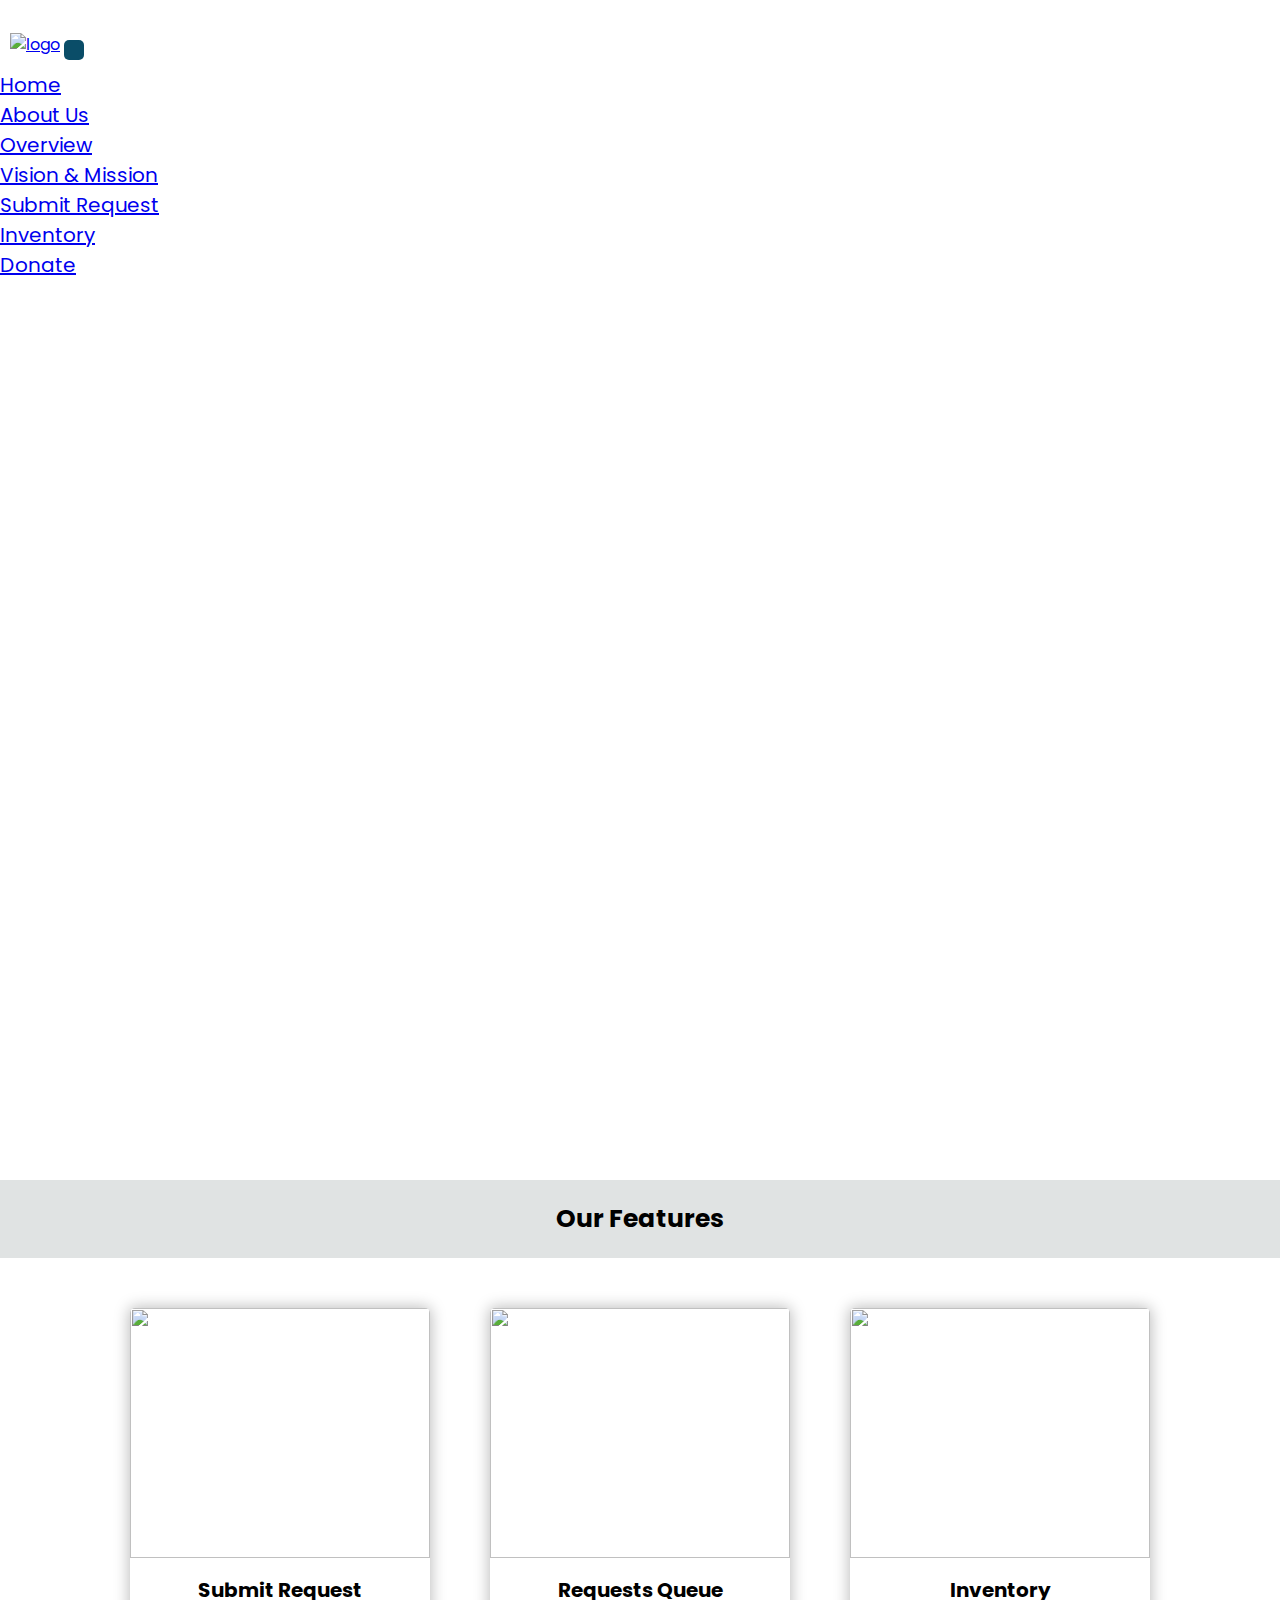
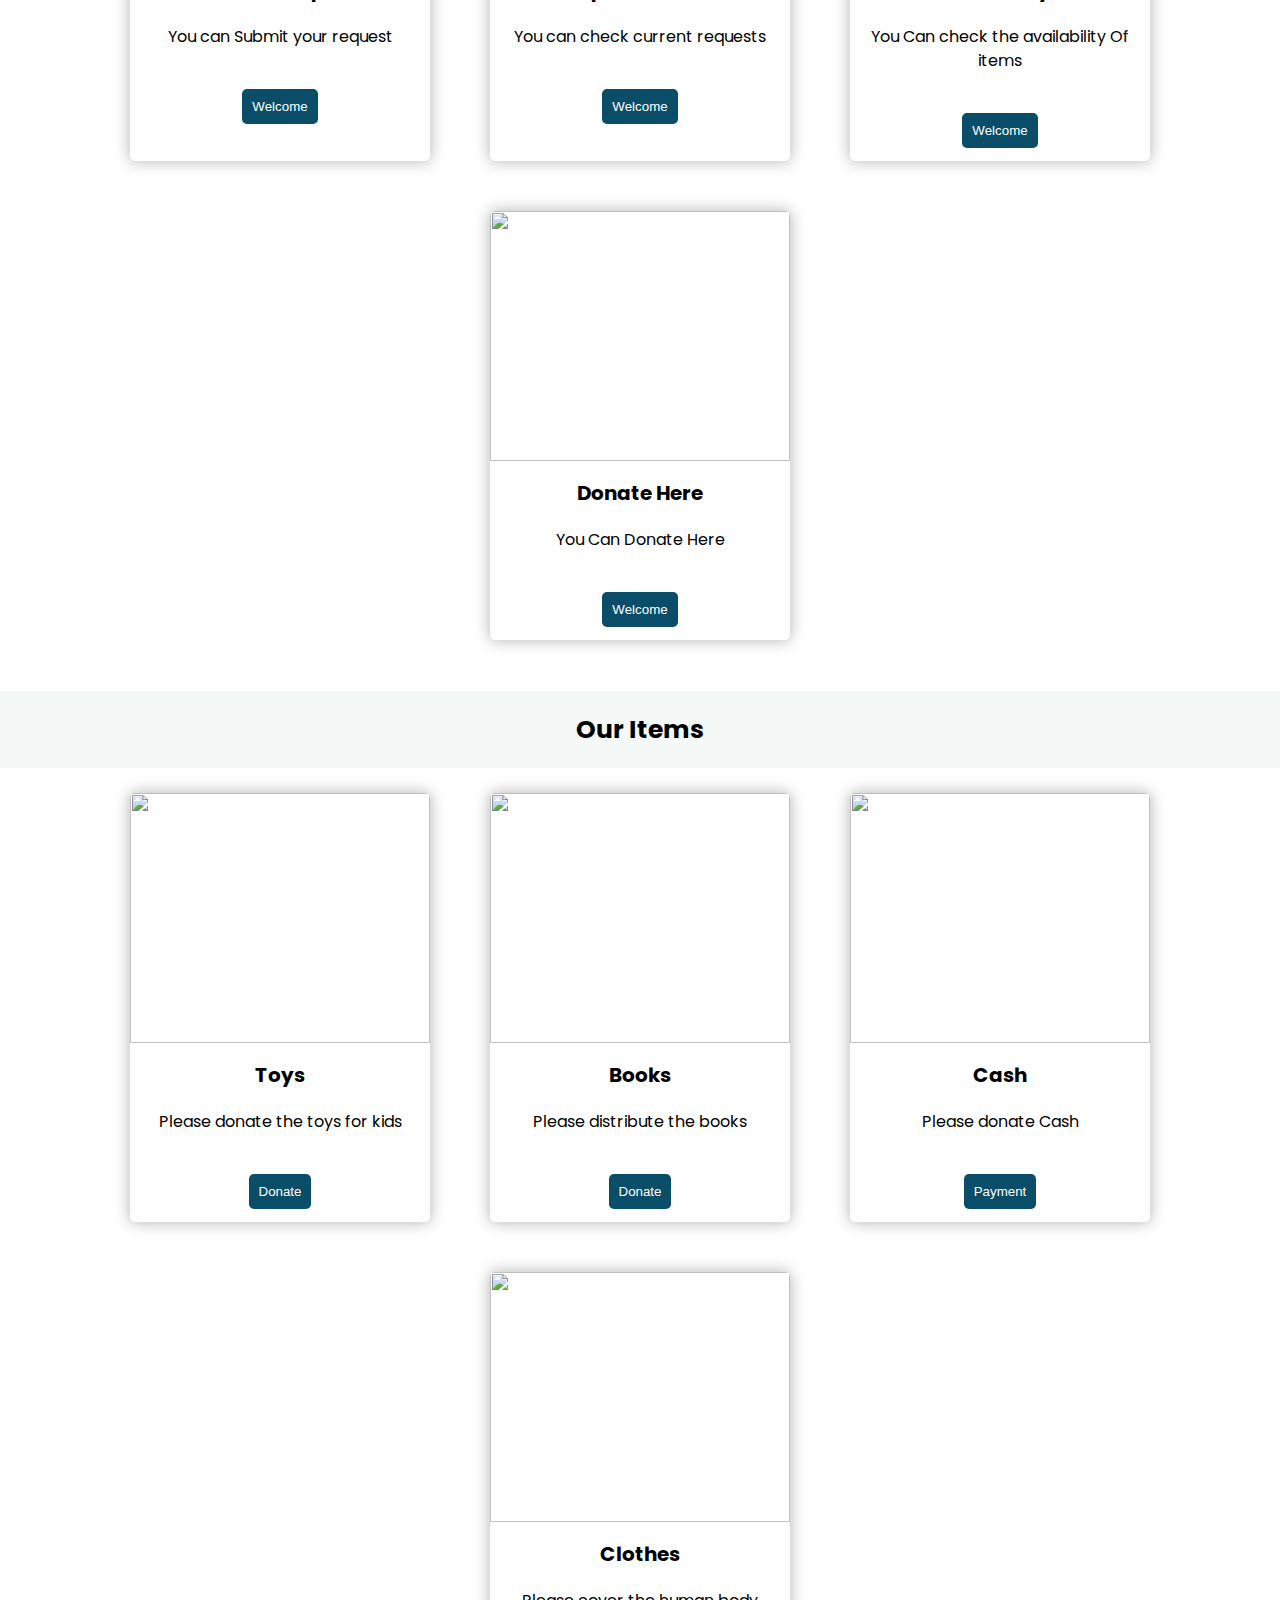
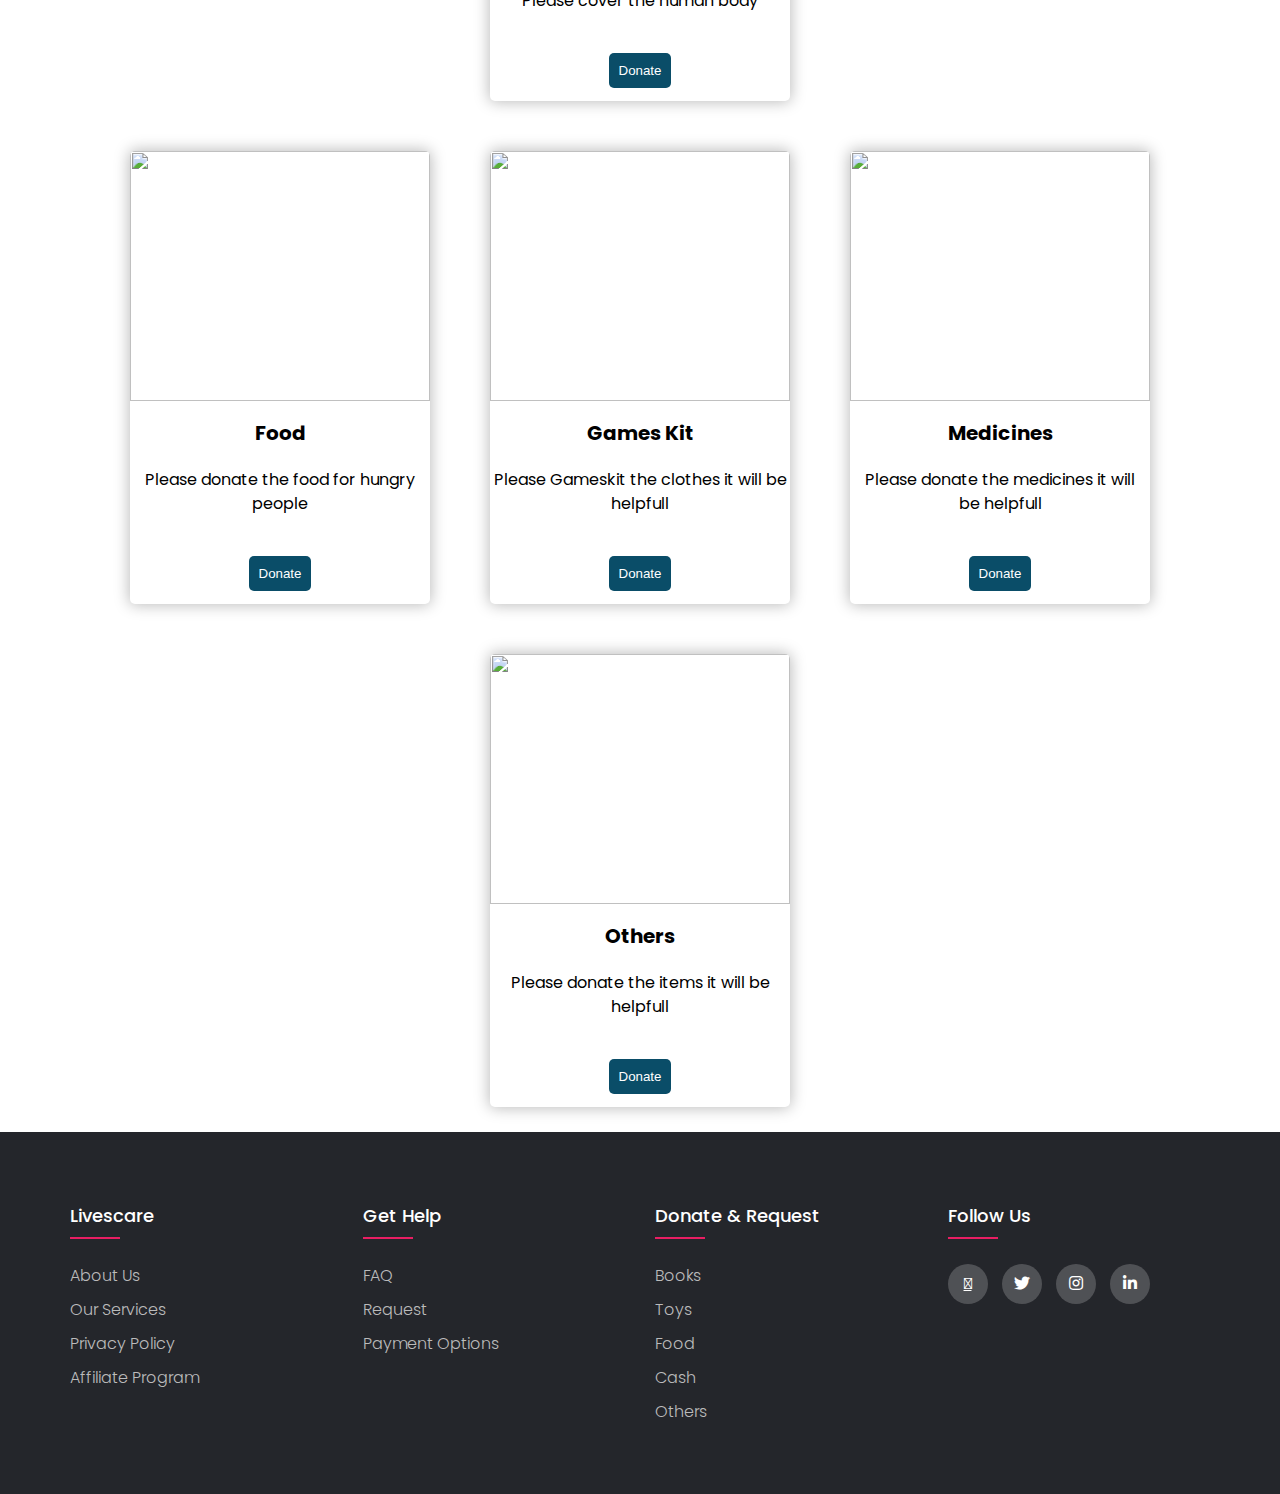
==== index.html @ c7077f21 "Add files via upload" ====
<!DOCTYPE html>
<html lang="en">
<head>
    <meta charset="UTF-8">
    <meta http-equiv="X-UA-Compatible" content="IE=edge">
    <meta name="viewport" content="width=device-width, initial-scale=1.0">
    <!-- Bootstrap CSS use it in all page  -->
    <link href="https://cdn.jsdelivr.net/npm/bootstrap@5.2.3/dist/css/bootstrap.min.css" rel="stylesheet" integrity="sha384-rbsA2VBKQhggwzxH7pPCaAqO46MgnOM80zW1RWuH61DGLwZJEdK2Kadq2F9CUG65" crossorigin="anonymous">
    <link rel="stylesheet" type="text/css" href="https://cdnjs.cloudflare.com/ajax/libs/font-awesome/5.15.1/css/all.min.css">
    <!-- till here  -->
    <title>LivesCare</title>
    <link rel="stylesheet" href="index.css">
    <link rel="stylesheet" href="cart.css">
    <link rel="stylesheet" href="footer.css">
    
  
   
</head>
<body>

    <!-- Bootstrap nav starts here  -->
    <nav class="navbar navbar-expand-lg ">
        <div class="container-fluid">
            <a href="#"><img src="images/donation.jpg" alt=" logo" class = "logo"></a>
          
          <button class="navbar-toggler" type="button" data-bs-toggle="collapse" data-bs-target="#navbarSupportedContent" aria-controls="navbarSupportedContent" aria-expanded="false" aria-label="Toggle navigation">
            <span class="navbar-toggler-icon"></span>
          </button>
          <div class="collapse navbar-collapse" id="navbarSupportedContent" style="justify-content: flex-end; gap: 0.5rem;">
            <ul class="navbar-nav mb-2 mb-lg-0">
              <li class="nav-item">
                <a class="nav-link active" aria-current="page" href="index.html">Home</a>
              </li>
              <li class="nav-item dropdown">
                <a class="nav-link dropdown-toggle" href="#" role="button" data-bs-toggle="dropdown" aria-expanded="false">
                  About Us
                </a>
                <ul class="dropdown-menu">
                  <li><a class="dropdown-item" href="./about.html">Overview</a></li>
                  <li><a class="dropdown-item" href="./vm.html">Vision & Mission</a></li>
                </ul>
              </li>
              <li class="nav-item">
                <a class="nav-link" href="./submit.html">Submit Request</a>
              </li>
              <li class="nav-item">
                <a class="nav-link" href="./inventory.html">Inventory</a>
              </li>
             
              <li class="nav-item">
                <a class="nav-link " href="./Donate.html">Donate</a>
              </li>
            </ul>
            
          </div>
        </div>
      </nav>

      <!-- Ends  here  -->

      <div class="banner"></div>
    


<div> 
    <h1 id ="Features"> Our Features </h1>
 
</div>
 <!-- end our features -->
     
 
 
 
<!--cards -->
<div class="main">
       <div class="card">
       
       <div class="image">
          <img src="https://st3.depositphotos.com/24261740/35326/i/450/depositphotos_353269088-stock-photo-bearded-adult-man-praying-god.jpg">
       </div>
       <div class="title">
        <h1>Submit Request</h1>
       </div>
       <div class="des">
        <p>  You can Submit your request </p>
       <button><a href ="./submit.html" target=""> Welcome </a></button>
       </div>
       </div>   


       <div class="card">
       
       <div class="image">
          <img src="https://img.freepik.com/premium-photo/group-happy-young-people-standing-line_252847-5942.jpg?w=996">
       </div>
       <div class="title">
        <h1> Requests Queue</h1>
       </div>
       <div class="des">
        <p>You can check current requests</p>
       <button><a href="./submit.html" target="">Welcome </a></button>
       </div>
       </div>
       
       <div class="card">
       
       <div class="image">
          <img src="https://media.sortly.com/wp-content/uploads/2020/02/12130157/Retail-Inventory.jpg">
       </div>
       <div class="title">
        <h1>Inventory</h1>
       </div>
       <div class="des">
        <p>You Can check the availability Of items </p>
       <button> <a href ="./inventory.html" target="">Welcome</a></button>
       </div>
       </div>
      
       <div class="card">
       
       <div class="image">
          <img src="https://www.safesmartliving.com/wp-content/uploads/hands-holding-donation-sign-jpg.jpg.webp">
       </div>
       <div class="title">
        <h1>Donate Here</h1>
       </div>
       <div class="des">
        <p>You Can  Donate  Here </p>
       <button> <a href="./Donate.html">Welcome </a></button>
       </div>
       </div>
     

</div>






       <!-- Ours items -->

<div class="main-items">
<!--Items Starts Here -->
<h1 id ="items"> Our Items </h1>
     
<!--Items Starts Here -->
<div class="item-row">
    <div class="card">
        
        <div class="image">
           <img src="https://img.freepik.com/premium-photo/many-colorful-toys-collection-wooden-desk_488220-17409.jpg?w=2000">
        </div>
        <div class="title">
         <h1> Toys</h1>
        </div>
        <div class="des">
         <p>Please donate the toys for kids</p>
         <a href="./toys.html" ><button> Donate </button></a>
        </div>
        </div>
    
    
        <div class="card">
    
            <div class="image">
               <img src="https://media.istockphoto.com/id/1335708681/photo/stacks-of-books-for-teaching-knowledge-college-library-green-background.jpg?b=1&s=170667a&w=0&k=20&c=_-kpFpVyUWgiCafriJgZ6Wr_kLQ2kt19SSCZvlWK63Y=">
            </div>
            <div class="title">
             <h1>Books </h1>
            </div>
            <div class="des">
           <p>Please distribute the books </p>
           
            <a href="./Books.html" ><button> Donate </button></a>
            </div>
            </div>
    
        
    <div class="card">
    
    <div class="image">
       <img src="https://media.istockphoto.com/id/955864548/photo/businessman-giving-money-in-the-form-of-indian-rupees-for-services-rendered.jpg?s=612x612&w=0&k=20&c=HAs9z7fTUh2WoD9XqbAFqdFr56SQtYhxscmD6YC_VZ8=">
    </div>
    <div class="title">
     <h1> Cash</h1>
    </div>
    <div class="des">
     <p>Please donate Cash</p>

    <a href="./payment.html" ><button> Payment </button></a>
    </div>
    </div>
    
              
    <div class="card">
    
    <div class="image">
       <img src=https://thumbs.dreamstime.com/b/clothes-shop-9280981.jpg"">
    </div>
    <div class="title">
     <h1> Clothes</h1>
    </div>
    <div class="des">
     <p>Please cover the human body</p>
    
    <a href="./Clothes.html" ><button> Donate </button></a>
    </div>
    </div>
</div>

<div class="item-row">
    <div class="card">

        <div class="image">
            <img src="https://thumbs.dreamstime.com/b/assorted-indian-recipes-food-various-spices-rice-wooden-table-92742528.jpg">
        </div>
        <div class="title">
         <h1> Food </h1>
        </div>
        <div class="des">
         <p>Please donate the food for hungry people </p>
       
        <a href="./Food.html" ><button> Donate </button></a>
        </div>
        </div>
    
                  
    
    
              
    <div class="card">
    
    <div class="image">
       <img src="https://media.istockphoto.com/id/497203317/photo/the-tools-for-a-batsman.jpg?b=1&s=170667a&w=0&k=20&c=Xr5tRw7jXw-aGq9-BicshRYoN9Z2unI1bXTUwc0TmKo=">
    </div>
    <div class="title">
     <h1> Games Kit</h1>
    </div>
    <div class="des">
     <p>Please Gameskit the clothes it will be helpfull</p>
    
    <a href="./Gameskit.html" ><button> Donate </button></a>
    </div>
    </div>
    
              
    <div class="card">
    
    <div class="image">
       <img src="https://t4.ftcdn.net/jpg/02/81/42/77/360_F_281427785_gfahY8bX4VYCGo6jlfO8St38wS9cJQop.jpg">
    </div>
    <div class="title">
     <h1> Medicines</h1>
    </div>
    <div class="des">
     <p>Please donate the medicines it will be helpfull </p>
    
    <a href="./Medicines.html" ><button> Donate </button></a>
    </div>
    </div>
    
    
    
    <div class="card">
    
    <div class="image">
       <img src="https://hr.mcmaster.ca/app/uploads/2019/12/brainstorm-1400x600-720x405.png">
    </div>
    <div class="title">
     <h1> Others</h1>
    </div>
    <div class="des">
     <p>Please donate the items it will be helpfull </p>
    
    <a href="./Others.html" ><button> Donate </button></a>
    </div>
    </div>
</div>


</div>





        




<!-- footer start Here-->

<footer class="footer">
    <div class="container">
        <div class="row">
            <div class="footer-col">
                <h4>livescare</h4>
                <ul>
                    <li><a href="#">about us</a></li>
                    <li><a href="#">our services</a></li>
                    <li><a href="#">privacy policy</a></li>
                    <li><a href="#">affiliate program</a></li>
                </ul>
            </div>
            <div class="footer-col">
                <h4>get help</h4>
                <ul>
                    <li><a href="#">FAQ</a></li>
                    <li><a href="#">Request</a></li>
                    
                    <li><a href="#">Payment Options</a></li>
                </ul>
            </div>
            <div class="footer-col">
                <h4>Donate & Request</h4>
                <ul>
                    <li><a href="#">Books</a></li>
                    <li><a href="#">Toys</a></li>
                    <li><a href="#">Food</a></li>
                    <li><a href="#">Cash</a></li>
                    <li><a href="#">Others</a></li>
                </ul>
            </div>
            <div class="footer-col">
                <h4>follow us</h4>
           
            <div class="social-links">
                <a href="#"><i class="fa-facebook"></i></a>
                <a href="#"><i class="fab fa-twitter"></i></a>
                <a href="#"><i class="fab fa-instagram"></i></a>
                <a href="#"><i class="fab fa-linkedin-in"></i></a>
            </div>


            </div>
        </div>
    </div>
</footer>
<!-- Add this in all page  -->
<script src="https://cdn.jsdelivr.net/npm/bootstrap@5.2.3/dist/js/bootstrap.bundle.min.js" integrity="sha384-kenU1KFdBIe4zVF0s0G1M5b4hcpxyD9F7jL+jjXkk+Q2h455rYXK/7HAuoJl+0I4" crossorigin="anonymous"></script>
<!-- ends here  -->
</body>
</body>
</html>
---- index.css ----
body {
  font-family: sans-serif;
  margin: 0;
  padding: 0;
  height: 100vh;
  position: absolute;
  width: 100vw;
}
#Features {
  text-align: center;
  padding-top: 20px;
  padding-bottom: 20px;
  font-size: 25px;
  background-color: rgba(195, 200, 200, 0.516);
  text-decoration: none;
  box-sizing: border-box;
}

.main {
  margin: 2%;
  display: flex;
  justify-content: center;
  flex-wrap: wrap;
}

.card {
  width: 20%;
  max-width: 480px;
  min-width: 300px;
  display: inline-block;
  box-sizing: border-box;
  border-radius: 5px;
  margin: 25px;
  margin-left: 30px;
  margin-right: 30px;
  border-left: 30px;
  text-decoration: none;
  box-shadow: 0px 0px 15px 1px #00000045;
}
.title {
  text-align: center;
  padding: 10px;
  text-decoration: none;
}



.item-row {
  display: flex;
  justify-content: center;
  flex-wrap: wrap;
}

.image img {
  width: 100%;
  border-top-right-radius: 5px;
  border-top-left-radius: 5px;
  height: 250px;
  object-fit: cover;
}

.title {
  text-align: center;
  padding: 10px;
}

h1 {
  font-size: 20px;
  align-content: center;
}

.des {
  padding: 3px;
  text-align: center;

  padding-top: 10px;
  border-bottom-right-radius: 5px;
  border-bottom-left-radius: 5px;
}
button {
  margin-top: 40px;
  margin-bottom: 10px;
  background-color: #0a4d68;
  border-radius: 5px;
  padding: 10px;
  color: #fff;
  outline: none;
  border: none;
}

button a {
  text-decoration: none;
  color: #fff;
}
button:hover {
  background-color: #088395;
  color: white;
  transition: 0.5s;
  cursor: pointer;
}
#items {
  text-align: center;
  padding-top: 20px;
  padding-bottom: 20px;
  font-size: 25px;

  background-color: rgba(202, 227, 224, 0.21);
}


.logo {
  padding: 5px 0 0 10px;
  width: 200px;
  height: 60px;
}
.content {
  position: absolute;
  top: 50%;
  left: 50%;
  transform: translate(-50%, -50%);
}
.content header {
  font-size: 30px;
  font-weight: 700;
}
.content .text {
  font-size: 30px;
  font-weight: 700;
}
.content .space {
  margin: 10px 0;
}

/* banner */
.banner {
  min-height: 100vh;
  width: 100%;
  background-image: url("images/banner1.jpeg");
  background-size: cover;
  background-attachment: relative;
  position: relative;
}


/* Overriding css of nav bootstrap  */
ul.navbar-nav.mb-2.mb-lg-0 {
  gap: 1rem;
  font-size: 20px;
  margin-right: 10px;
}

body{
  overflow-x: hidden;
}
---- footer.css ----
@import url('https://fonts.googleapis.com/css2?family=Poppins:wght@300;400;500;600;700&display=swap');
body{
	line-height: 1.5;
	font-family: 'Poppins', sans-serif;
}
*{
	margin:0;
	padding:0;
	box-sizing: border-box;
}
.container{
	max-width: 1170px;
	margin:auto;
}
.row{
	display: flex;
	flex-wrap: wrap;
}
ul{
	list-style: none;
}
.footer{
	background-color: #24262b;
    padding: 70px 0;
}
.footer-col{
   width: 25%;
   padding: 0 15px;
}
.footer-col h4{
	font-size: 18px;
	color: #ffffff;
	text-transform: capitalize;
	margin-bottom: 35px;
	font-weight: 500;
	position: relative;
}
.footer-col h4::before{
	content: '';
	position: absolute;
	left:0;
	bottom: -10px;
	background-color: #e91e63;
	height: 2px;
	box-sizing: border-box;
	width: 50px;
}
.footer-col ul li:not(:last-child){
	margin-bottom: 10px;
}
.footer-col ul li a{
	font-size: 16px;
	text-transform: capitalize;
	color: #ffffff;
	text-decoration: none;
	font-weight: 300;
	color: #bbbbbb;
	display: block;
	transition: all 0.3s ease;
}
.footer-col ul li a:hover{
	color: #ffffff;
	padding-left: 8px;
}
.footer-col .social-links a{
	display: inline-block;
	height: 40px;
	width: 40px;
	background-color: rgba(255, 255, 255, 0.2);
	margin:0 10px 10px 0;
	text-align: center;
	line-height: 40px;
	border-radius: 50%;
	color: #ffffff;
	transition: all 0.5s ease;
}
.footer-col .social-links a:hover{
	color: #24262b;
	background-color: #ffffff;
}

/*responsive*/
@media(max-width: 767px){
  .footer-col{
    width: 50%;
    margin-bottom: 30px;
}
}
@media(max-width: 574px){
  .footer-col{
    width: 100%;
}
}
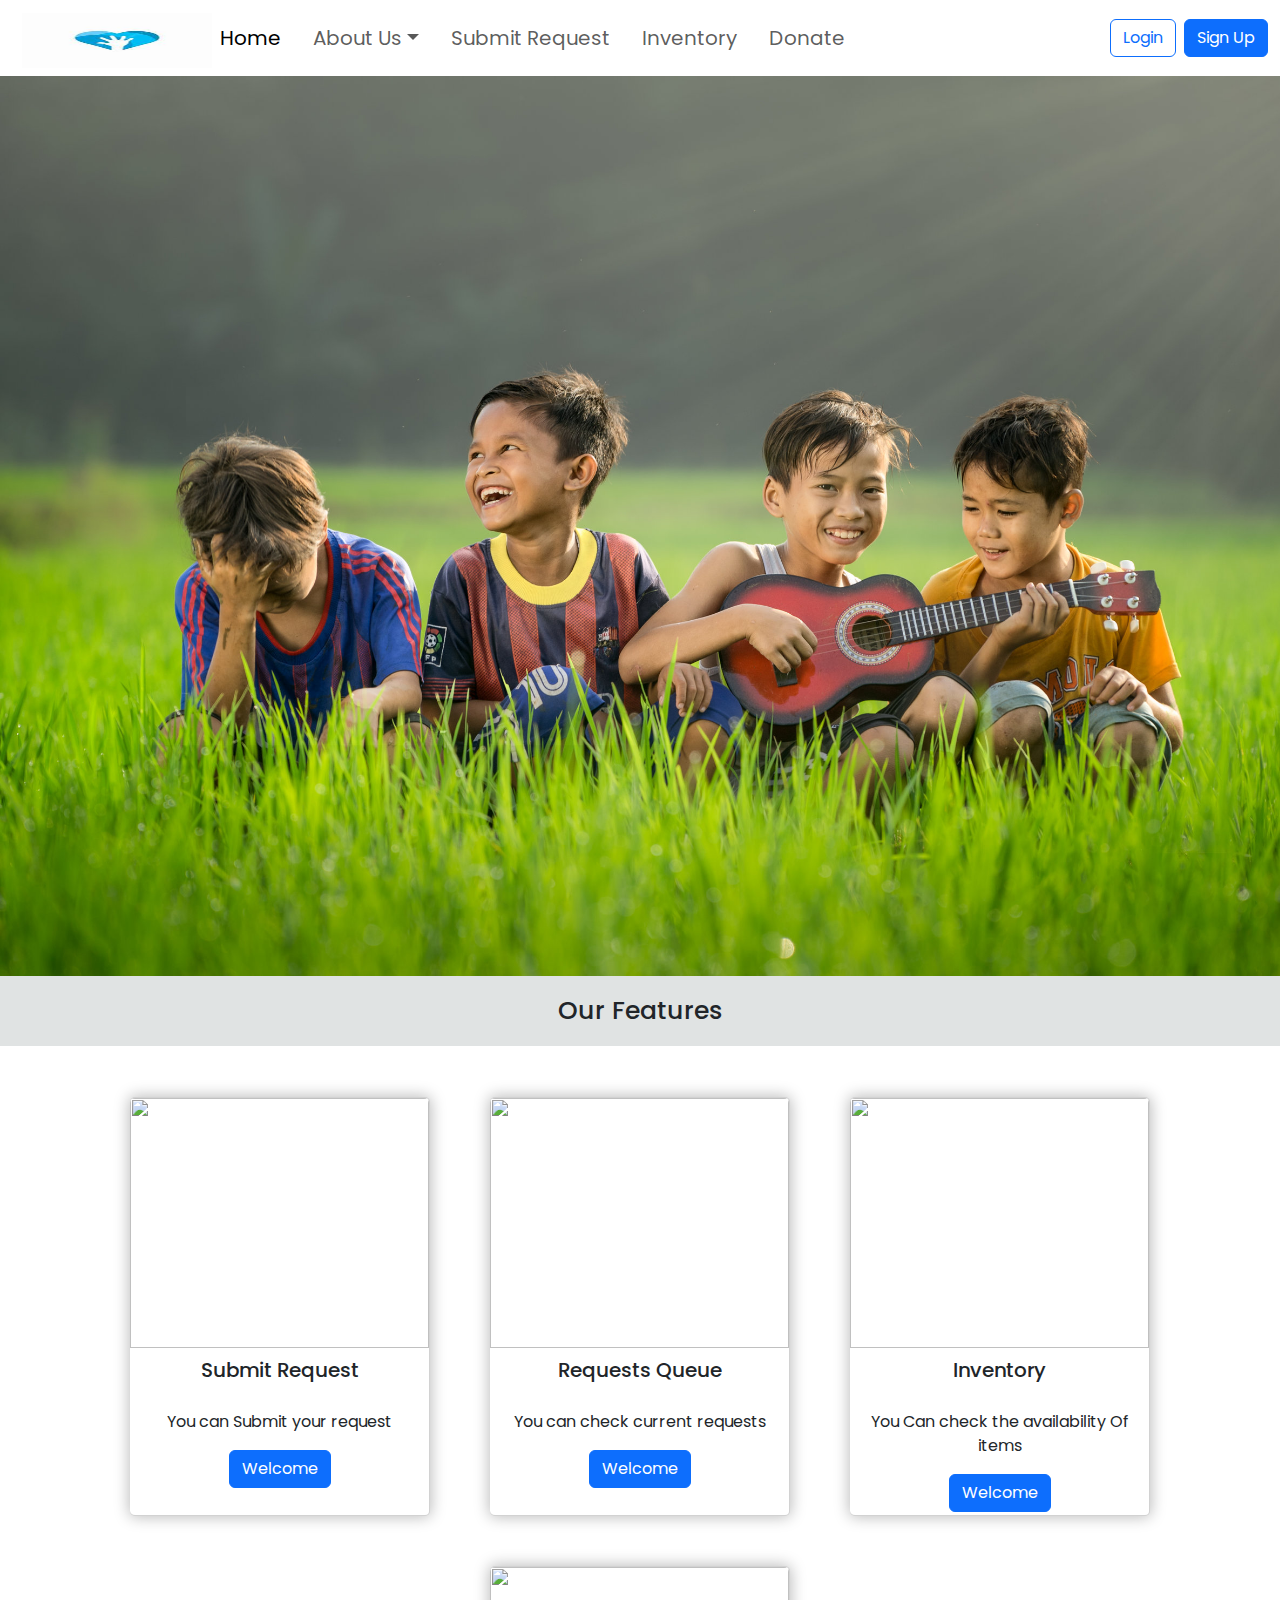
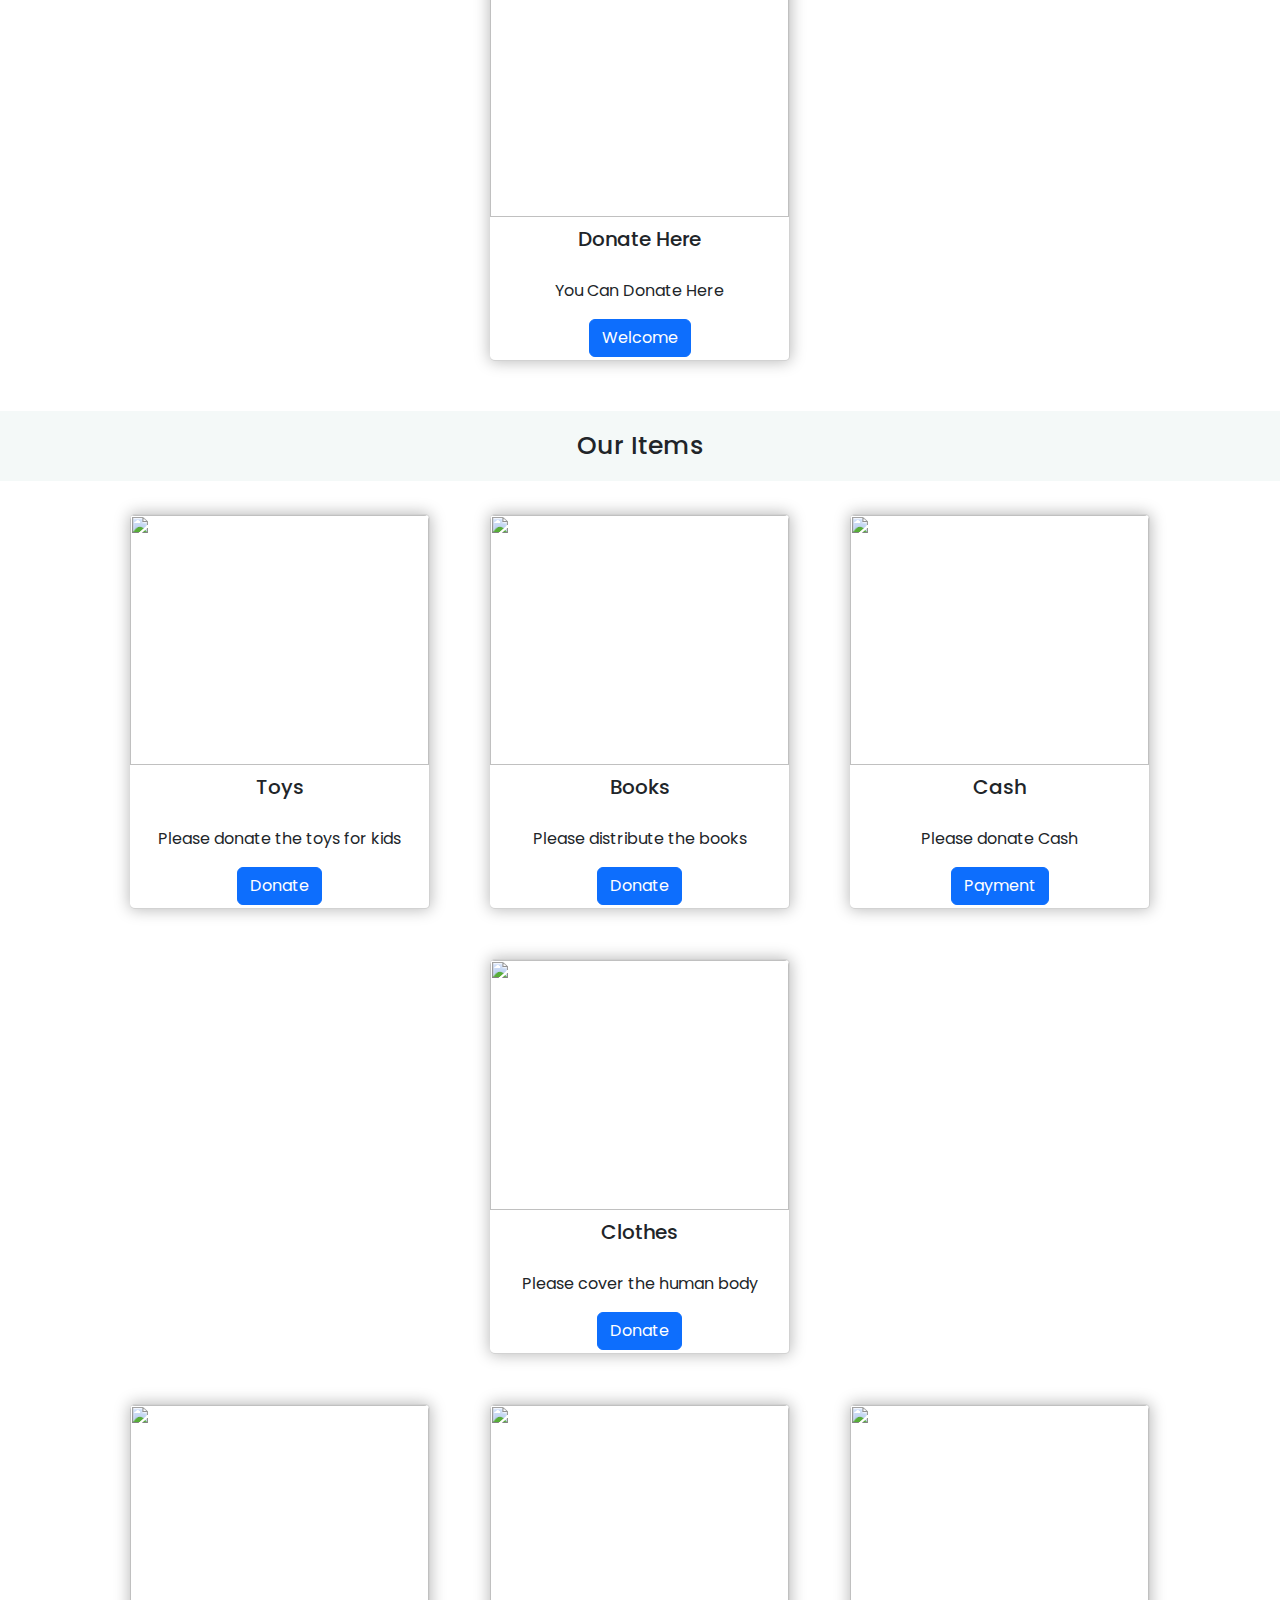
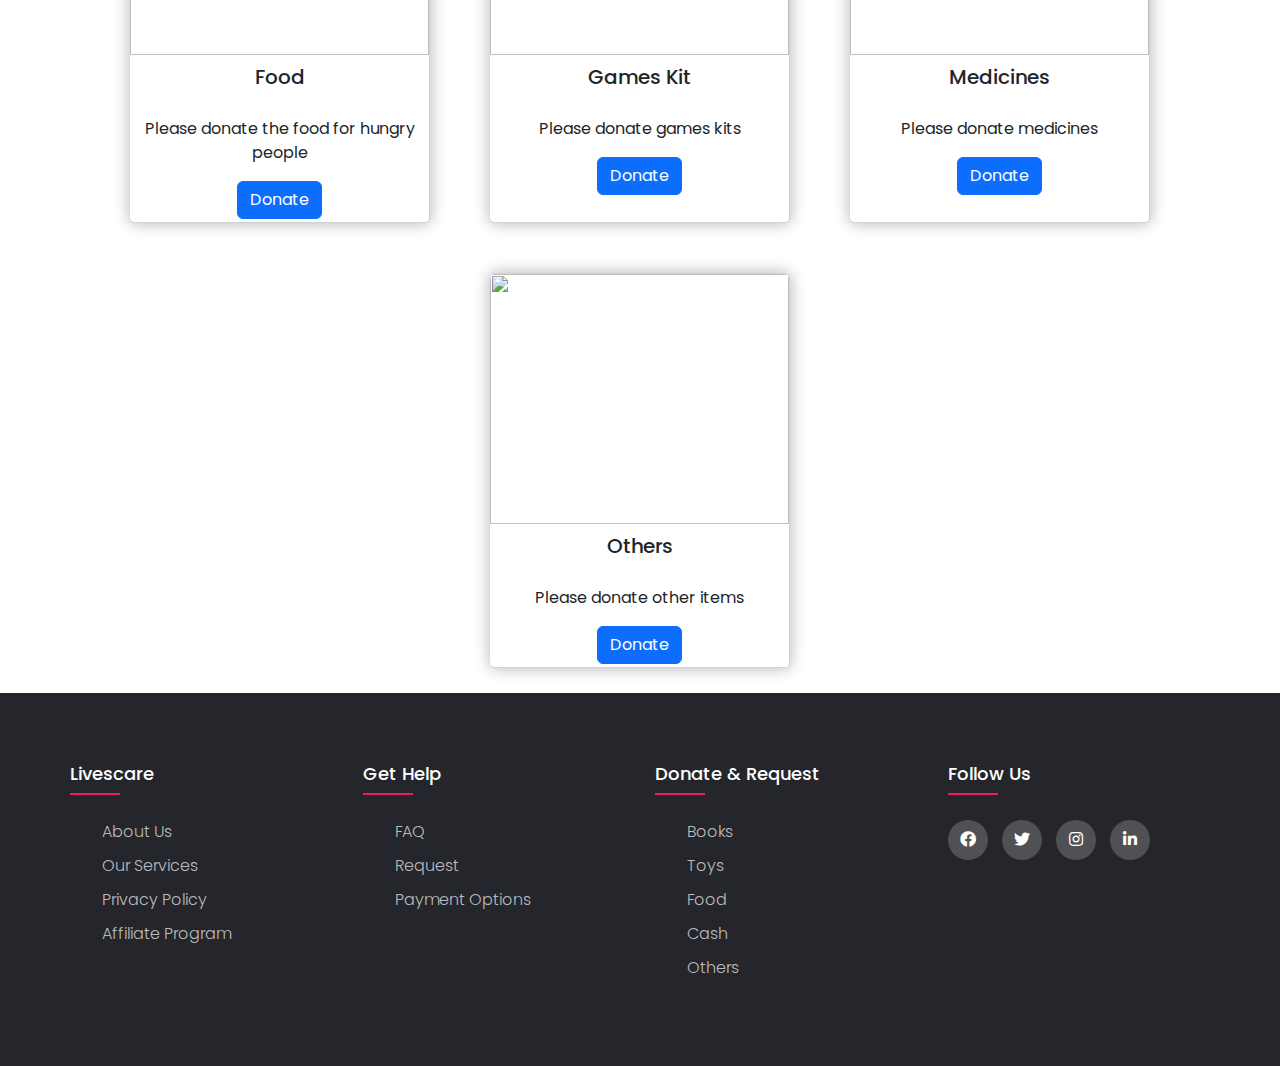
==== commit c6550fba: "Update index.html" ====
--- a/index.html
+++ b/index.html
@@ -1,346 +1,223 @@
 <!DOCTYPE html>
 <html lang="en">
 <head>
-    <meta charset="UTF-8">
-    <meta http-equiv="X-UA-Compatible" content="IE=edge">
-    <meta name="viewport" content="width=device-width, initial-scale=1.0">
-    <!-- Bootstrap CSS use it in all page  -->
-    <link href="https://cdn.jsdelivr.net/npm/bootstrap@5.2.3/dist/css/bootstrap.min.css" rel="stylesheet" integrity="sha384-rbsA2VBKQhggwzxH7pPCaAqO46MgnOM80zW1RWuH61DGLwZJEdK2Kadq2F9CUG65" crossorigin="anonymous">
-    <link rel="stylesheet" type="text/css" href="https://cdnjs.cloudflare.com/ajax/libs/font-awesome/5.15.1/css/all.min.css">
-    <!-- till here  -->
-    <title>LivesCare</title>
-    <link rel="stylesheet" href="index.css">
-    <link rel="stylesheet" href="cart.css">
-    <link rel="stylesheet" href="footer.css">
-    
-  
-   
+  <meta charset="UTF-8" />
+  <meta http-equiv="X-UA-Compatible" content="IE=edge" />
+  <meta name="viewport" content="width=device-width, initial-scale=1.0" />
+  <!-- Bootstrap CSS -->
+  <link href="https://cdn.jsdelivr.net/npm/bootstrap@5.2.3/dist/css/bootstrap.min.css" rel="stylesheet" />
+  <link rel="stylesheet" href="https://cdnjs.cloudflare.com/ajax/libs/font-awesome/5.15.1/css/all.min.css" />
+  <title>LivesCare</title>
+  <link rel="stylesheet" href="index.css" />
+  <link rel="stylesheet" href="cart.css" />
+  <link rel="stylesheet" href="footer.css" />
 </head>
 <body>
 
-    <!-- Bootstrap nav starts here  -->
-    <nav class="navbar navbar-expand-lg ">
-        <div class="container-fluid">
-            <a href="#"><img src="images/donation.jpg" alt=" logo" class = "logo"></a>
-          
-          <button class="navbar-toggler" type="button" data-bs-toggle="collapse" data-bs-target="#navbarSupportedContent" aria-controls="navbarSupportedContent" aria-expanded="false" aria-label="Toggle navigation">
-            <span class="navbar-toggler-icon"></span>
-          </button>
-          <div class="collapse navbar-collapse" id="navbarSupportedContent" style="justify-content: flex-end; gap: 0.5rem;">
-            <ul class="navbar-nav mb-2 mb-lg-0">
-              <li class="nav-item">
-                <a class="nav-link active" aria-current="page" href="index.html">Home</a>
-              </li>
-              <li class="nav-item dropdown">
-                <a class="nav-link dropdown-toggle" href="#" role="button" data-bs-toggle="dropdown" aria-expanded="false">
-                  About Us
-                </a>
-                <ul class="dropdown-menu">
-                  <li><a class="dropdown-item" href="./about.html">Overview</a></li>
-                  <li><a class="dropdown-item" href="./vm.html">Vision & Mission</a></li>
-                </ul>
-              </li>
-              <li class="nav-item">
-                <a class="nav-link" href="./submit.html">Submit Request</a>
-              </li>
-              <li class="nav-item">
-                <a class="nav-link" href="./inventory.html">Inventory</a>
-              </li>
-             
-              <li class="nav-item">
-                <a class="nav-link " href="./Donate.html">Donate</a>
-              </li>
+  <!-- Navbar -->
+  <nav class="navbar navbar-expand-lg">
+    <div class="container-fluid">
+      <a href="#"><img src="images/donation.jpg" alt="logo" class="logo" /></a>
+      <button class="navbar-toggler" type="button" data-bs-toggle="collapse" data-bs-target="#navbarSupportedContent">
+        <span class="navbar-toggler-icon"></span>
+      </button>
+
+      <div class="collapse navbar-collapse" id="navbarSupportedContent" style="justify-content: space-between; gap: 0.5rem;">
+        <ul class="navbar-nav mb-2 mb-lg-0">
+          <li class="nav-item"><a class="nav-link active" href="index.html">Home</a></li>
+          <li class="nav-item dropdown">
+            <a class="nav-link dropdown-toggle" href="#" data-bs-toggle="dropdown">About Us</a>
+            <ul class="dropdown-menu">
+              <li><a class="dropdown-item protect-link" href="./about.html">Overview</a></li>
+              <li><a class="dropdown-item protect-link" href="./vm.html">Vision & Mission</a></li>
             </ul>
-            
+          </li>
+          <li class="nav-item"><a class="nav-link protect-link" href="./submit.html">Submit Request</a></li>
+          <li class="nav-item"><a class="nav-link protect-link" href="./inventory.html">Inventory</a></li>
+          <li class="nav-item"><a class="nav-link protect-link" href="./Donate.html">Donate</a></li>
+        </ul>
+
+        <div class="d-flex gap-2">
+          <a href="login.html" class="btn btn-outline-primary" id="loginBtn">Login</a>
+          <a href="signup.html" class="btn btn-primary" id="signupBtn">Sign Up</a>
+          <a href="#" class="btn btn-danger d-none" id="logoutBtn">Logout</a>
+        </div>
+      </div>
+    </div>
+  </nav>
+
+  <!-- Banner -->
+  <div class="banner"></div>
+
+  <div><h1 id="Features">Our Features</h1></div>
+
+  <!-- Cards Section -->
+  <div class="main">
+    <div class="card">
+      <div class="image"><img src="https://st3.depositphotos.com/24261740/35326/i/450/depositphotos_353269088-stock-photo-bearded-adult-man-praying-god.jpg"></div>
+      <div class="title"><h1>Submit Request</h1></div>
+      <div class="des"><p>You can Submit your request</p><a href="./submit.html" class="btn btn-primary protect-link">Welcome</a></div>
+    </div>
+
+    <div class="card">
+      <div class="image"><img src="https://img.freepik.com/premium-photo/group-happy-young-people-standing-line_252847-5942.jpg?w=996"></div>
+      <div class="title"><h1>Requests Queue</h1></div>
+      <div class="des"><p>You can check current requests</p><a href="./submit.html" class="btn btn-primary protect-link">Welcome</a></div>
+    </div>
+
+    <div class="card">
+      <div class="image"><img src="https://media.sortly.com/wp-content/uploads/2020/02/12130157/Retail-Inventory.jpg"></div>
+      <div class="title"><h1>Inventory</h1></div>
+      <div class="des"><p>You Can check the availability Of items</p><a href="./inventory.html" class="btn btn-primary protect-link">Welcome</a></div>
+    </div>
+
+    <div class="card">
+      <div class="image"><img src="https://www.safesmartliving.com/wp-content/uploads/hands-holding-donation-sign-jpg.jpg.webp"></div>
+      <div class="title"><h1>Donate Here</h1></div>
+      <div class="des"><p>You Can Donate Here</p><a href="./Donate.html" class="btn btn-primary protect-link">Welcome</a></div>
+    </div>
+  </div>
+
+  <!-- Items Section -->
+  <div class="main-items">
+    <h1 id="items">Our Items</h1>
+
+    <div class="item-row">
+      <div class="card">
+        <div class="image"><img src="https://img.freepik.com/premium-photo/many-colorful-toys-collection-wooden-desk_488220-17409.jpg?w=2000"></div>
+        <div class="title"><h1>Toys</h1></div>
+        <div class="des"><p>Please donate the toys for kids</p><a href="./toys.html" class="btn btn-primary protect-link">Donate</a></div>
+      </div>
+
+      <div class="card">
+        <div class="image"><img src="https://t4.ftcdn.net/jpg/08/80/92/49/360_F_880924929_HZANmUMPHrXDYh54Bl3hxXbTh888074t.jpg"></div>
+        <div class="title"><h1>Books</h1></div>
+        <div class="des"><p>Please distribute the books</p><a href="./Books.html" class="btn btn-primary protect-link">Donate</a></div>
+      </div>
+
+      <div class="card">
+        <div class="image"><img src="https://c8.alamy.com/comp/2M3DJEA/3d-render-hand-putting-coin-in-donation-box-isolated-on-white-background-person-donating-money-for-charity-symbol-of-help-financial-assistance-sup-2M3DJEA.jpg"></div>
+        <div class="title"><h1>Cash</h1></div>
+        <div class="des"><p>Please donate Cash</p><a href="./payment.html" class="btn btn-primary protect-link">Payment</a></div>
+      </div>
+
+      <div class="card">
+        <div class="image"><img src="https://thumbs.dreamstime.com/b/clothes-shop-9280981.jpg"></div>
+        <div class="title"><h1>Clothes</h1></div>
+        <div class="des"><p>Please cover the human body</p><a href="./Clothes.html" class="btn btn-primary protect-link">Donate</a></div>
+      </div>
+    </div>
+
+    <div class="item-row">
+      <div class="card">
+        <div class="image"><img src="https://thumbs.dreamstime.com/b/assorted-indian-recipes-food-various-spices-rice-wooden-table-92742528.jpg"></div>
+        <div class="title"><h1>Food</h1></div>
+        <div class="des"><p>Please donate the food for hungry people</p><a href="./Food.html" class="btn btn-primary protect-link">Donate</a></div>
+      </div>
+
+      <div class="card">
+        <div class="image"><img src="https://5.imimg.com/data5/SELLER/Default/2023/12/368539112/VE/XJ/GB/3333530/sports-kit-500x500.jpg"></div>
+        <div class="title"><h1>Games Kit</h1></div>
+        <div class="des"><p>Please donate games kits</p><a href="./Gameskit.html" class="btn btn-primary protect-link">Donate</a></div>
+      </div>
+
+      <div class="card">
+        <div class="image"><img src="https://t4.ftcdn.net/jpg/02/81/42/77/360_F_281427785_gfahY8bX4VYCGo6jlfO8St38wS9cJQop.jpg"></div>
+        <div class="title"><h1>Medicines</h1></div>
+        <div class="des"><p>Please donate medicines</p><a href="./Medicines.html" class="btn btn-primary protect-link">Donate</a></div>
+      </div>
+
+      <div class="card">
+        <div class="image"><img src="https://hr.mcmaster.ca/app/uploads/2019/12/brainstorm-1400x600-720x405.png"></div>
+        <div class="title"><h1>Others</h1></div>
+        <div class="des"><p>Please donate other items</p><a href="./Others.html" class="btn btn-primary protect-link">Donate</a></div>
+      </div>
+    </div>
+  </div>
+
+  <!-- Footer -->
+  <footer class="footer">
+    <div class="container">
+      <div class="row">
+        <div class="footer-col">
+          <h4>livescare</h4>
+          <ul>
+            <li><a href="#">about us</a></li>
+            <li><a href="#">our services</a></li>
+            <li><a href="#">privacy policy</a></li>
+            <li><a href="#">affiliate program</a></li>
+          </ul>
+        </div>
+        <div class="footer-col">
+          <h4>get help</h4>
+          <ul>
+            <li><a href="#">FAQ</a></li>
+            <li><a href="#">Request</a></li>
+            <li><a href="#">Payment Options</a></li>
+          </ul>
+        </div>
+        <div class="footer-col">
+          <h4>Donate & Request</h4>
+          <ul>
+            <li><a href="#">Books</a></li>
+            <li><a href="#">Toys</a></li>
+            <li><a href="#">Food</a></li>
+            <li><a href="#">Cash</a></li>
+            <li><a href="#">Others</a></li>
+          </ul>
+        </div>
+        <div class="footer-col">
+          <h4>follow us</h4>
+          <div class="social-links">
+            <a href="#"><i class="fab fa-facebook"></i></a>
+            <a href="#"><i class="fab fa-twitter"></i></a>
+            <a href="#"><i class="fab fa-instagram"></i></a>
+            <a href="#"><i class="fab fa-linkedin-in"></i></a>
           </div>
         </div>
-      </nav>
-
-      <!-- Ends  here  -->
-
-      <div class="banner"></div>
-    
-
-
-<div> 
-    <h1 id ="Features"> Our Features </h1>
- 
-</div>
- <!-- end our features -->
-     
- 
- 
- 
-<!--cards -->
-<div class="main">
-       <div class="card">
-       
-       <div class="image">
-          <img src="https://st3.depositphotos.com/24261740/35326/i/450/depositphotos_353269088-stock-photo-bearded-adult-man-praying-god.jpg">
-       </div>
-       <div class="title">
-        <h1>Submit Request</h1>
-       </div>
-       <div class="des">
-        <p>  You can Submit your request </p>
-       <button><a href ="./submit.html" target=""> Welcome </a></button>
-       </div>
-       </div>   
-
-
-       <div class="card">
-       
-       <div class="image">
-          <img src="https://img.freepik.com/premium-photo/group-happy-young-people-standing-line_252847-5942.jpg?w=996">
-       </div>
-       <div class="title">
-        <h1> Requests Queue</h1>
-       </div>
-       <div class="des">
-        <p>You can check current requests</p>
-       <button><a href="./submit.html" target="">Welcome </a></button>
-       </div>
-       </div>
-       
-       <div class="card">
-       
-       <div class="image">
-          <img src="https://media.sortly.com/wp-content/uploads/2020/02/12130157/Retail-Inventory.jpg">
-       </div>
-       <div class="title">
-        <h1>Inventory</h1>
-       </div>
-       <div class="des">
-        <p>You Can check the availability Of items </p>
-       <button> <a href ="./inventory.html" target="">Welcome</a></button>
-       </div>
-       </div>
-      
-       <div class="card">
-       
-       <div class="image">
-          <img src="https://www.safesmartliving.com/wp-content/uploads/hands-holding-donation-sign-jpg.jpg.webp">
-       </div>
-       <div class="title">
-        <h1>Donate Here</h1>
-       </div>
-       <div class="des">
-        <p>You Can  Donate  Here </p>
-       <button> <a href="./Donate.html">Welcome </a></button>
-       </div>
-       </div>
-     
-
-</div>
-
-
-
-
-
-
-       <!-- Ours items -->
-
-<div class="main-items">
-<!--Items Starts Here -->
-<h1 id ="items"> Our Items </h1>
-     
-<!--Items Starts Here -->
-<div class="item-row">
-    <div class="card">
-        
-        <div class="image">
-           <img src="https://img.freepik.com/premium-photo/many-colorful-toys-collection-wooden-desk_488220-17409.jpg?w=2000">
-        </div>
-        <div class="title">
-         <h1> Toys</h1>
-        </div>
-        <div class="des">
-         <p>Please donate the toys for kids</p>
-         <a href="./toys.html" ><button> Donate </button></a>
-        </div>
-        </div>
-    
-    
-        <div class="card">
-    
-            <div class="image">
-               <img src="https://media.istockphoto.com/id/1335708681/photo/stacks-of-books-for-teaching-knowledge-college-library-green-background.jpg?b=1&s=170667a&w=0&k=20&c=_-kpFpVyUWgiCafriJgZ6Wr_kLQ2kt19SSCZvlWK63Y=">
-            </div>
-            <div class="title">
-             <h1>Books </h1>
-            </div>
-            <div class="des">
-           <p>Please distribute the books </p>
-           
-            <a href="./Books.html" ><button> Donate </button></a>
-            </div>
-            </div>
-    
-        
-    <div class="card">
-    
-    <div class="image">
-       <img src="https://media.istockphoto.com/id/955864548/photo/businessman-giving-money-in-the-form-of-indian-rupees-for-services-rendered.jpg?s=612x612&w=0&k=20&c=HAs9z7fTUh2WoD9XqbAFqdFr56SQtYhxscmD6YC_VZ8=">
-    </div>
-    <div class="title">
-     <h1> Cash</h1>
-    </div>
-    <div class="des">
-     <p>Please donate Cash</p>
-
-    <a href="./payment.html" ><button> Payment </button></a>
-    </div>
-    </div>
-    
-              
-    <div class="card">
-    
-    <div class="image">
-       <img src=https://thumbs.dreamstime.com/b/clothes-shop-9280981.jpg"">
-    </div>
-    <div class="title">
-     <h1> Clothes</h1>
-    </div>
-    <div class="des">
-     <p>Please cover the human body</p>
-    
-    <a href="./Clothes.html" ><button> Donate </button></a>
-    </div>
-    </div>
-</div>
-
-<div class="item-row">
-    <div class="card">
-
-        <div class="image">
-            <img src="https://thumbs.dreamstime.com/b/assorted-indian-recipes-food-various-spices-rice-wooden-table-92742528.jpg">
-        </div>
-        <div class="title">
-         <h1> Food </h1>
-        </div>
-        <div class="des">
-         <p>Please donate the food for hungry people </p>
-       
-        <a href="./Food.html" ><button> Donate </button></a>
-        </div>
-        </div>
-    
-                  
-    
-    
-              
-    <div class="card">
-    
-    <div class="image">
-       <img src="https://media.istockphoto.com/id/497203317/photo/the-tools-for-a-batsman.jpg?b=1&s=170667a&w=0&k=20&c=Xr5tRw7jXw-aGq9-BicshRYoN9Z2unI1bXTUwc0TmKo=">
-    </div>
-    <div class="title">
-     <h1> Games Kit</h1>
-    </div>
-    <div class="des">
-     <p>Please Gameskit the clothes it will be helpfull</p>
-    
-    <a href="./Gameskit.html" ><button> Donate </button></a>
-    </div>
-    </div>
-    
-              
-    <div class="card">
-    
-    <div class="image">
-       <img src="https://t4.ftcdn.net/jpg/02/81/42/77/360_F_281427785_gfahY8bX4VYCGo6jlfO8St38wS9cJQop.jpg">
-    </div>
-    <div class="title">
-     <h1> Medicines</h1>
-    </div>
-    <div class="des">
-     <p>Please donate the medicines it will be helpfull </p>
-    
-    <a href="./Medicines.html" ><button> Donate </button></a>
-    </div>
-    </div>
-    
-    
-    
-    <div class="card">
-    
-    <div class="image">
-       <img src="https://hr.mcmaster.ca/app/uploads/2019/12/brainstorm-1400x600-720x405.png">
-    </div>
-    <div class="title">
-     <h1> Others</h1>
-    </div>
-    <div class="des">
-     <p>Please donate the items it will be helpfull </p>
-    
-    <a href="./Others.html" ><button> Donate </button></a>
-    </div>
-    </div>
-</div>
-
-
-</div>
-
-
-
-
-
-        
-
-
-
-
-<!-- footer start Here-->
-
-<footer class="footer">
-    <div class="container">
-        <div class="row">
-            <div class="footer-col">
-                <h4>livescare</h4>
-                <ul>
-                    <li><a href="#">about us</a></li>
-                    <li><a href="#">our services</a></li>
-                    <li><a href="#">privacy policy</a></li>
-                    <li><a href="#">affiliate program</a></li>
-                </ul>
-            </div>
-            <div class="footer-col">
-                <h4>get help</h4>
-                <ul>
-                    <li><a href="#">FAQ</a></li>
-                    <li><a href="#">Request</a></li>
-                    
-                    <li><a href="#">Payment Options</a></li>
-                </ul>
-            </div>
-            <div class="footer-col">
-                <h4>Donate & Request</h4>
-                <ul>
-                    <li><a href="#">Books</a></li>
-                    <li><a href="#">Toys</a></li>
-                    <li><a href="#">Food</a></li>
-                    <li><a href="#">Cash</a></li>
-                    <li><a href="#">Others</a></li>
-                </ul>
-            </div>
-            <div class="footer-col">
-                <h4>follow us</h4>
-           
-            <div class="social-links">
-                <a href="#"><i class="fa-facebook"></i></a>
-                <a href="#"><i class="fab fa-twitter"></i></a>
-                <a href="#"><i class="fab fa-instagram"></i></a>
-                <a href="#"><i class="fab fa-linkedin-in"></i></a>
-            </div>
-
-
-            </div>
-        </div>
-    </div>
-</footer>
-<!-- Add this in all page  -->
-<script src="https://cdn.jsdelivr.net/npm/bootstrap@5.2.3/dist/js/bootstrap.bundle.min.js" integrity="sha384-kenU1KFdBIe4zVF0s0G1M5b4hcpxyD9F7jL+jjXkk+Q2h455rYXK/7HAuoJl+0I4" crossorigin="anonymous"></script>
-<!-- ends here  -->
+      </div>
+    </div>
+  </footer>
+
+  <!-- Scripts -->
+  <script>
+    function isLoggedIn() {
+      return localStorage.getItem('isLoggedIn') === 'true';
+    }
+
+    document.addEventListener('DOMContentLoaded', () => {
+      const protectedLinks = document.querySelectorAll('.protect-link');
+      const loginBtn = document.getElementById('loginBtn');
+      const signupBtn = document.getElementById('signupBtn');
+      const logoutBtn = document.getElementById('logoutBtn');
+
+      // Show/hide auth buttons
+      if (isLoggedIn()) {
+        logoutBtn.classList.remove('d-none');
+        loginBtn.classList.add('d-none');
+        signupBtn.classList.add('d-none');
+      }
+
+      // Handle protected links
+      protectedLinks.forEach(link => {
+        link.addEventListener('click', function (e) {
+          if (!isLoggedIn()) {
+            e.preventDefault();
+            alert("Please log in to access this page.");
+            window.location.href = 'login.html';
+          }
+        });
+      });
+
+      // Logout functionality
+      logoutBtn.addEventListener('click', () => {
+        localStorage.setItem('isLoggedIn', 'false');
+        alert("You have been logged out.");
+        window.location.href = 'index.html';
+      });
+    });
+  </script>
+
+  <script src="https://cdn.jsdelivr.net/npm/bootstrap@5.2.3/dist/js/bootstrap.bundle.min.js"></script>
 </body>
-</body>
-</html> +</html>
